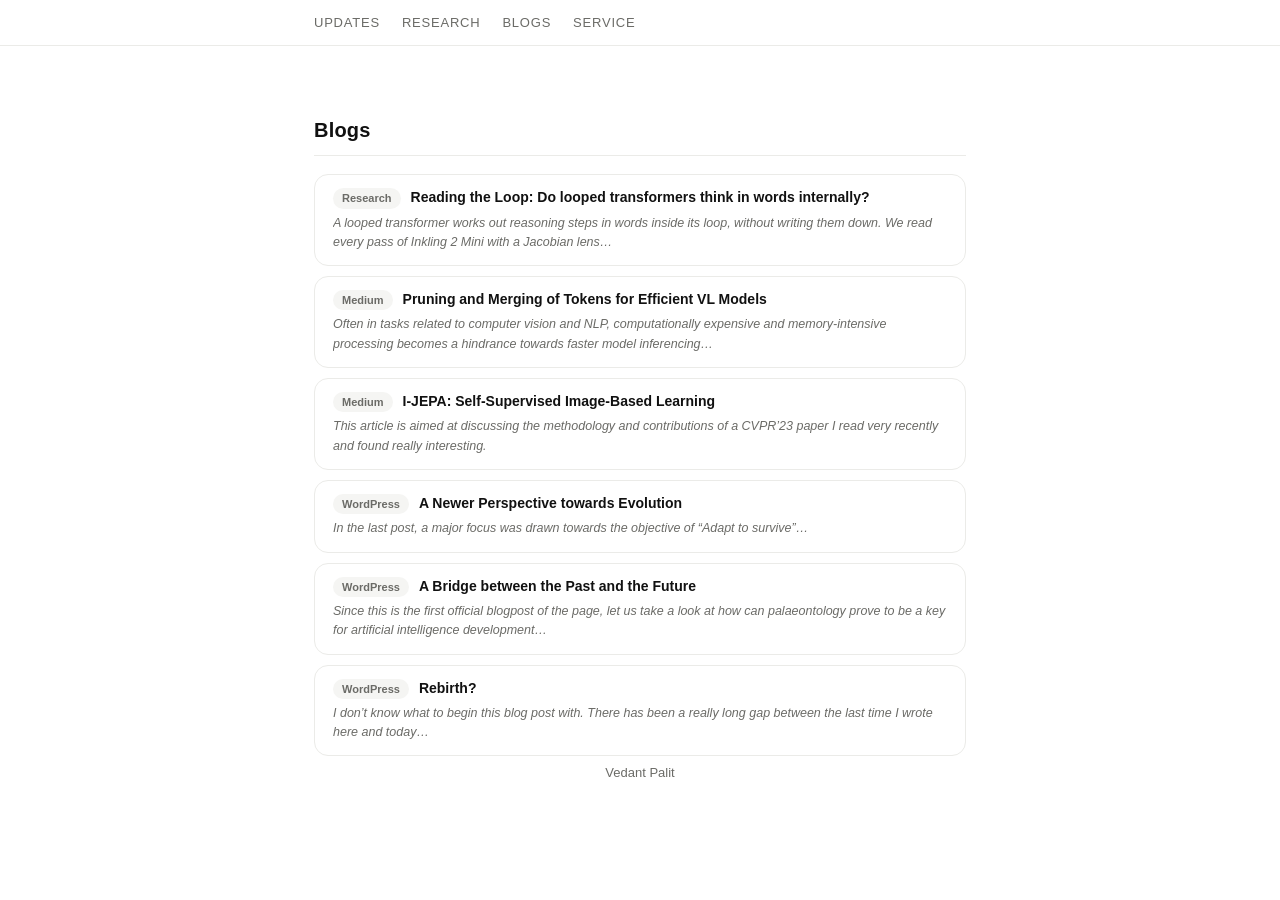
==== blogs.html @ a6c8cdc3 "Add Reading the Loop post, blogs page, and Blogs above Service New post at blogs/reading-the-loop.ht" ====
<!DOCTYPE html>
<html lang="en">
  <head>
    <meta charset="UTF-8">
    <title>Blogs · Vedant Palit</title>
    <meta name="author" content="Vedant Palit">
    <meta name="description" content="Blog posts by Vedant Palit.">
    <meta name="viewport" content="width=device-width, initial-scale=1">
    <link rel="icon" href="images/favicon.ico" sizes="48x48">
    <link rel="icon" href="images/favicon.png" type="image/png" sizes="192x192">
    <script>
      /* Set theme before first paint to avoid a flash of the wrong mode */
      (function () {
        var stored = localStorage.getItem("theme");
        var theme = stored || (window.matchMedia("(prefers-color-scheme: dark)").matches ? "dark" : "light");
        document.documentElement.setAttribute("data-theme", theme);
      })();
    </script>
    <link rel="stylesheet" href="css/style.css">
  </head>

  <body data-page="blogs">
    <nav>
      <div class="container">
        <a href="index.html#updates">Updates</a>
        <a href="index.html#research">Research</a>
        <a href="index.html#blogs">Blogs</a>
        <a href="index.html#service">Service</a>
      </div>
    </nav>

    <main class="container pubs-page">
      <section id="blogs-page">
        <h2>Blogs</h2>
        <div id="blogs-all"></div>
      </section>
    </main>

    <footer class="container">
      Vedant Palit
    </footer>

    <script src="js/data.js"></script>
    <script src="js/main.js"></script>
  </body>
</html>
---- css/style.css ----
/* Two themes: light (white, teal links with red details), and a matching dark mode on a cool near-black
   (light teal links, coral details).
   The active theme is set as data-theme on <html> (see inline script in index.html). */

:root {
  --bg: #ffffff;
  --bg-soft: #f5f5f3;
  --nav-bg: rgba(255, 255, 255, 0.85);
  --text: #3a3a37;
  --text-strong: #111111;
  --muted: #6b6b67;
  --accent: #0f6e6e;
  --accent-hover: #0a5555;
  --highlight: #c8372d;     /* red details: nav underline, dates, widget bar */
  --rule: #ebebe8;
  --max-width: 700px;

  /* Luma, awake (warm daytime palette) */
  --cr-o: #39404a;
  --cr-b: #f2d7a5;
  --cr-l: #f9e9c8;
  --cr-a: #e89b3c;
  --cr-e: #2c313a;
  --cr-w: #ffffff;
  --cr-k: #eba7a0;
}

:root[data-theme="dark"] {
  --bg: #121517;
  --bg-soft: #1b1f22;
  --nav-bg: rgba(18, 21, 23, 0.85);
  --text: #c9ced2;
  --text-strong: #eceff1;
  --muted: #8a9399;
  --accent: #5fc2b8;
  --accent-hover: #8fd8cf;
  --highlight: #f07c6f;
  --rule: #272c30;

  /* Luma, asleep (moonlit plum) */
  --cr-o: #121110;
  --cr-b: #524a5e;
  --cr-l: #645b72;
  --cr-a: #e8dfc9;
  --cr-e: #0f0d0c;
  --cr-w: #e8e2d4;
  --cr-k: #6e5a5e;
}

* { box-sizing: border-box; }

html { scroll-behavior: smooth; }

body {
  margin: 0;
  background-color: var(--bg);
  color: var(--text);
  font-family: -apple-system, BlinkMacSystemFont, "Segoe UI", Roboto, Helvetica, Arial, sans-serif;
  font-size: 15px;
  line-height: 1.65;
  -webkit-font-smoothing: antialiased;
  transition: background-color 0.3s ease, color 0.3s ease;
}

/* Links: color swap + an underline that slides in from the left */
a {
  color: var(--accent);
  text-decoration: none;
  background-image: linear-gradient(currentColor, currentColor);
  background-size: 0% 1px;
  background-position: 0 100%;
  background-repeat: no-repeat;
  transition: color 0.2s ease, background-size 0.25s ease, transform 0.1s ease;
}

a:hover,
a:focus {
  color: var(--accent-hover);
  background-size: 100% 1px;
}

/* No sliding underline where it doesn't belong */
nav a,
.dropdown-menu a {
  background-image: none;
}

/* Press feedback on discrete, non-flowing links and buttons */
nav a,
.profile-links a,
.entry .links a,
.project-row .title a {
  display: inline-block;
}

nav a:active,
.profile-links a:active,
.entry .links a:active,
.project-row .title a:active {
  transform: scale(0.95);
}

button {
  transition: transform 0.1s ease;
}

button:active:not(:disabled) {
  transform: scale(0.92);
}

strong { color: var(--text-strong); }

.container {
  max-width: var(--max-width);
  margin: 0 auto;
  padding: 0 24px;
}

/* ---- Nav ---- */

nav {
  position: sticky;
  top: 0;
  z-index: 10;
  background-color: var(--nav-bg);
  backdrop-filter: blur(8px);
  -webkit-backdrop-filter: blur(8px);
  border-bottom: 1px solid var(--rule);
  transition: background-color 0.3s ease;
}

nav .container {
  position: relative;
  display: flex;
  align-items: center;
  gap: 22px;
  padding-top: 12px;
  padding-bottom: 12px;
  overflow-x: auto;
}

/* Sliding ink bar under the active nav item */
.nav-ink {
  position: absolute;
  bottom: 0;
  left: 0;
  height: 2px;
  width: 0;
  border-radius: 2px;
  background-color: var(--highlight);
  opacity: 0;
  transition: transform 0.3s ease, width 0.3s ease, opacity 0.2s ease;
}

nav a {
  color: var(--muted);
  font-size: 13px;
  letter-spacing: 0.06em;
  text-transform: uppercase;
  white-space: nowrap;
}

nav a:hover,
nav a.active { color: var(--text-strong); }

/* Luma, the day/night pixel familiar on the nav */

#critter {
  display: flex;
  align-items: flex-end;
  margin-left: -8px;
  cursor: pointer;
}

#critter svg {
  width: 32px;
  height: 26px;
  animation: cr-bob 2.2s steps(2) infinite;
}

:root[data-theme="dark"] #critter svg { animation-duration: 3.6s; }

.cr-o { fill: var(--cr-o); }
.cr-b { fill: var(--cr-b); }
.cr-l { fill: var(--cr-l); }
.cr-a { fill: var(--cr-a); }
.cr-e { fill: var(--cr-e); }
.cr-w { fill: var(--cr-w); }
.cr-k { fill: var(--cr-k); }

.cr-eyes-open { animation: cr-blink 4.5s step-end infinite; }

:root[data-theme="dark"] .cr-eyes-open {
  display: none;
  animation: none;
}

.cr-z {
  font-size: 3.4px;
  font-style: italic;
  fill: var(--muted);
  opacity: 0;
}

:root[data-theme="dark"] .cr-z  { animation: cr-zzz 2.7s linear infinite; }
:root[data-theme="dark"] .cr-z1 { animation-delay: 0.9s; }
:root[data-theme="dark"] .cr-z2 { animation-delay: 1.8s; }

#critter.hop svg { animation: cr-hop 0.45s ease; }

@keyframes cr-bob {
  0%, 100% { transform: translateY(0); }
  50%      { transform: translateY(1px); }
}

@keyframes cr-blink {
  0%, 90%, 96%, 100% { opacity: 1; }
  92%, 94%           { opacity: 0; }
}

@keyframes cr-zzz {
  0%   { opacity: 0; transform: translate(0, 0); }
  25%  { opacity: 0.9; }
  100% { opacity: 0; transform: translate(1.8px, -3.4px); }
}

@keyframes cr-hop {
  30% { transform: translateY(-7px); }
  60% { transform: translateY(2px); }
}

/* ---- Header / bio ---- */

header { padding: 64px 0 16px; }

.intro {
  display: flex;
  gap: 36px;
  align-items: flex-start;
}

.intro-text { flex: 1; }

.intro h1 {
  margin: 0 0 10px;
  font-size: 34px;
  font-weight: 700;
  color: var(--text-strong);
  letter-spacing: -0.02em;
}

.intro p { margin: 0 0 14px; }

.portrait {
  flex-shrink: 0;
  width: 220px;
  margin-top: 42px;
}

/* "Currently" block: borderless row-wise table under the portrait */

.current {
  margin: 16px 0 0;
  font-size: 12.5px;
  line-height: 1.45;
  color: var(--muted);
}

.current-label {
  font-size: 11px;
  font-weight: 600;
  text-transform: uppercase;
  letter-spacing: 0.08em;
  color: var(--muted);
  padding-bottom: 4px;
  border-bottom: 1px solid var(--rule);
}

.current-row {
  padding: 6px 0;
  border-bottom: 1px solid var(--rule);
}

.current-row:last-child { border-bottom: none; }

.current-row .role {
  display: block;
  font-weight: 600;
  color: var(--text);
}

.portrait img {
  width: 100%;
  border-radius: 22%;
  display: block;
}

/* Profile links: a two-column list under the pixel world, labelled like "Currently" */
.links-label {
  margin-top: 18px;
  font-size: 11px;
  font-weight: 600;
  text-transform: uppercase;
  letter-spacing: 0.08em;
  color: var(--muted);
  padding-bottom: 4px;
  border-bottom: 1px solid var(--rule);
}

.profile-links {
  margin-top: 8px;
  display: grid;
  grid-template-columns: 1fr 1fr;
  gap: 6px 12px;
  font-size: 13.5px;
}

.profile-links a {
  display: inline-flex;
  align-items: center;
  gap: 6px;
  background-image: none;
}

.profile-links a:hover { color: var(--accent-hover); }

.link-icon {
  width: 14px;
  height: 14px;
  flex-shrink: 0;
  color: var(--muted);
  transition: color 0.2s ease;
}

.profile-links a:hover .link-icon { color: inherit; }

/* Multi-option profile link (e.g. Email → MPI / UofT) */

.dropdown { position: relative; }

.dropdown .caret {
  font-size: 10px;
  color: var(--muted);
}

.dropdown-menu {
  position: absolute;
  top: calc(100% + 6px);
  left: 0;
  z-index: 20;
  min-width: 130px;
  padding: 6px 0;
  background-color: var(--bg-soft);
  border: 1px solid var(--rule);
  border-radius: 8px;
  box-shadow: 0 6px 18px rgba(0, 0, 0, 0.25);
  opacity: 0;
  visibility: hidden;
  transform: translateY(-4px) scale(0.98);
  transition: opacity 0.15s ease, transform 0.15s ease, visibility 0.15s;
}

.dropdown.open .dropdown-menu {
  opacity: 1;
  visibility: visible;
  transform: none;
}

.dropdown-menu a {
  display: block;
  padding: 5px 14px;
  white-space: nowrap;
}

.dropdown-menu a:hover { background-color: var(--rule); }

/* Collaborator-graph toy under the portrait */

.collab-widget { margin-top: 18px; }

.collab-widget svg {
  width: 100%;
  height: auto;
  display: block;
}

.collab-widget .e {
  stroke: var(--muted);
  stroke-opacity: 0.25;
  stroke-width: 1;
  transition: stroke-opacity 0.2s ease, stroke 0.2s ease;
}

.collab-widget .e.thick { stroke-width: 1.8; }

.collab-widget .e.lit {
  stroke: var(--accent);
  stroke-opacity: 0.9;
}

.collab-widget .n {
  fill: var(--muted);
  fill-opacity: 0.8;
  transition: fill-opacity 0.2s ease, fill 0.2s ease;
}

.collab-widget .n.linked { cursor: pointer; }

.collab-widget .n.me { fill: var(--accent); fill-opacity: 0.95; }

.collab-widget .n.lit { fill: var(--accent); fill-opacity: 1; }

.collab-widget .lbl {
  fill: var(--muted);
  font-size: 7.5px;
  text-anchor: middle;
  letter-spacing: 0.03em;
  pointer-events: none;
  transition: fill 0.2s ease;
}

.collab-widget .lbl.lit { fill: var(--text-strong); }

.collab-widget .hint {
  margin-top: 8px;
  font-size: 11px;
  color: var(--muted);
  text-align: center;
  font-style: italic;
  min-height: 16px;
}

/* Attention-arcs toy under the portrait */

.attn-widget { margin-top: 18px; }

.attn-widget svg {
  width: 100%;
  height: auto;
  display: block;
}

.attn-heads {
  display: flex;
  justify-content: center;
  gap: 6px;
  margin-bottom: 4px;
}

.attn-chip {
  background: none;
  border: 1px solid var(--rule);
  border-radius: 999px;
  padding: 2px 9px;
  font-size: 10.5px;
  color: var(--muted);
  cursor: pointer;
  transition: color 0.2s ease, border-color 0.2s ease, transform 0.1s ease;
}

.attn-chip:hover { color: var(--text-strong); }

.attn-chip.on {
  color: var(--accent);
  border-color: var(--accent);
}

.attn-widget .tok {
  fill: var(--bg-soft);
  stroke: var(--rule);
  stroke-width: 1;
  cursor: pointer;
  transition: stroke 0.2s ease;
}

.attn-widget .tok.active { stroke: var(--accent); }

.attn-widget .tok-word {
  fill: var(--text);
  font-size: 9px;
  text-anchor: middle;
  cursor: pointer;
  transition: fill 0.2s ease;
}

.attn-widget .tok-word.active { fill: var(--accent); font-weight: 700; }

.attn-widget .arc {
  fill: none;
  stroke: var(--accent);
  stroke-linecap: round;
}

.attn-widget .hint {
  margin-top: 6px;
  font-size: 11px;
  color: var(--muted);
  text-align: center;
  font-style: italic;
  min-height: 16px;
}

.attn-input {
  display: block;
  width: 100%;
  margin-top: 6px;
  padding: 4px 2px;
  background: none;
  border: none;
  border-bottom: 1px solid var(--rule);
  color: var(--text);
  font-size: 11.5px;
  text-align: center;
  outline: none;
  transition: border-color 0.2s ease;
}

.attn-input:focus { border-bottom-color: var(--accent); }

.attn-input::placeholder {
  color: var(--muted);
  font-style: italic;
  opacity: 0.7;
}

/* IOI path-patching toy under the portrait */

/* Pixel world under the portrait (see buildWorldWidget) */
.world-widget { margin-top: 20px; }

.world-widget canvas {
  display: block;
  max-width: 100%;
  margin: 0 auto;
  image-rendering: pixelated;
  image-rendering: crisp-edges;
}

.world-cap {
  margin-top: 6px;
  font-size: 12.5px;
  font-style: italic;
  line-height: 1.45;
  text-align: center;
  color: var(--muted);
}

.world-toggle {
  border: none;
  padding: 0;
  background: none;
  font: inherit;
  color: var(--accent);
  cursor: pointer;
}

.world-toggle:hover { color: var(--accent-hover); text-decoration: underline; }

.ioi-widget { margin-top: 18px; }

.ioi-widget svg {
  width: 100%;
  height: auto;
  display: block;
  margin: 6px 0 2px;
}

.ioi-sent {
  font-size: 11px;
  line-height: 1.5;
  color: var(--muted);
}

.ioi-sent .io { color: var(--accent); font-weight: 700; }
.ioi-sent .s { color: #5b6e85; font-weight: 700; }
.ioi-sent .blank { color: var(--text-strong); letter-spacing: 1px; }

:root[data-theme="dark"] .ioi-sent .s { color: #90a2b5; }

.ioi-e {
  stroke: var(--muted);
  opacity: 0.35;
  stroke-width: 0.8;
  transition: opacity 0.2s ease;
}

.ioi-e.dead { opacity: 0.07; }

#ioi-arr path { fill: var(--muted); }

.ioi-out {
  font-size: 8.5px;
  font-weight: 700;
  text-anchor: middle;
  transition: fill 0.3s ease;
}

.ioi-out.om { fill: var(--accent); }
.ioi-out.oj { fill: #5b6e85; }
.ioi-out.ou { fill: var(--muted); }

:root[data-theme="dark"] .ioi-out.oj { fill: #90a2b5; }

.ioi-lbl {
  fill: var(--muted);
  font-size: 6.5px;
  letter-spacing: 0.04em;
}

.ioi-head { cursor: pointer; }

.ioi-head rect {
  fill: var(--bg-soft);
  stroke: var(--rule);
  stroke-width: 1;
  transition: stroke 0.2s ease, fill-opacity 0.2s ease;
}

.ioi-head.backup rect { stroke-dasharray: 3 2; }

.ioi-head text {
  fill: var(--text);
  font-size: 7.5px;
  text-anchor: middle;
  pointer-events: none;
}

.ioi-head:hover rect { stroke: var(--accent); }

.ioi-head.dead rect {
  fill: none;
  stroke-dasharray: 2 2;
  stroke: var(--muted);
}

.ioi-head.dead text { fill: var(--muted); opacity: 0.55; }

.ioi-bars { margin-top: 4px; }

.ioi-bar-row {
  display: flex;
  align-items: center;
  gap: 8px;
  padding: 2px 0;
}

.ioi-name {
  width: 46px;
  font-size: 11px;
  font-weight: 600;
  color: var(--muted);
}

.ioi-track {
  flex: 1;
  height: 9px;
  border-radius: 999px;
  background-color: var(--bg-soft);
  overflow: hidden;
}

.ioi-fill {
  height: 100%;
  border-radius: 999px;
  transition: width 0.45s ease;
}

.ioi-fill.mary { background-color: var(--highlight); }
.ioi-fill.john { background-color: #5b6e85; }

:root[data-theme="dark"] .ioi-fill.john { background-color: #90a2b5; }

.ioi-pct {
  width: 32px;
  text-align: right;
  font-size: 11px;
  color: var(--muted);
  font-variant-numeric: tabular-nums;
}

.ioi-widget .hint {
  margin-top: 7px;
  font-size: 11px;
  color: var(--muted);
  text-align: center;
  font-style: italic;
  min-height: 16px;
}

.ioi-reset {
  display: block;
  margin: 4px auto 0;
  background: none;
  border: none;
  padding: 2px 6px;
  font-size: 11px;
  color: var(--accent);
  cursor: pointer;
}

.ioi-reset:hover { color: var(--accent-hover); }

/* ---- Sections ---- */

section {
  padding: 34px 0 6px;
  scroll-margin-top: 54px;   /* nav jumps land below the sticky bar */
}

section h2 {
  margin: 0 0 18px;
  font-size: 20px;
  font-weight: 700;
  color: var(--text-strong);
  letter-spacing: 0.01em;
  border-bottom: 1px solid var(--rule);
  padding-bottom: 8px;
}

/* Section heading with a link on the right (Selected Papers → All papers) */
section h2.section-head {
  display: flex;
  justify-content: space-between;
  align-items: baseline;
  gap: 12px;
}

.head-link {
  font-size: 14px;
  font-weight: 500;
  letter-spacing: 0;
  white-space: nowrap;
}

/* Updates axis: horizontal line, dots by date, hover detail below */

.ax-track {
  position: relative;
  height: 46px;
  margin-top: 6px;
}

/* Pixel-dashed rail, like the dithered edges of the pixel world */
.ax-track::before {
  content: "";
  position: absolute;
  left: 0;
  right: 0;
  top: 14px;
  height: 2px;
  background-image: repeating-linear-gradient(90deg, var(--rule) 0 4px, transparent 4px 6px);
}

.ax-track.has-earlier::before {
  -webkit-mask-image: linear-gradient(90deg, transparent, #000 8%);
  mask-image: linear-gradient(90deg, transparent, #000 8%);
}
.ax-track.has-later::before {
  -webkit-mask-image: linear-gradient(90deg, #000 92%, transparent);
  mask-image: linear-gradient(90deg, #000 92%, transparent);
}
.ax-track.has-earlier.has-later::before {
  -webkit-mask-image: linear-gradient(90deg, transparent, #000 8%, #000 92%, transparent);
  mask-image: linear-gradient(90deg, transparent, #000 8%, #000 92%, transparent);
}

/* Paging the window slides the markers in from the direction of travel */
.ax-track.slide-back .ax-dot,
.ax-track.slide-back .ax-tick { animation: ax-in-left 0.35s ease; }
.ax-track.slide-fwd .ax-dot,
.ax-track.slide-fwd .ax-tick { animation: ax-in-right 0.35s ease; }

@keyframes ax-in-left  { from { opacity: 0; margin-left: -24px; } to { opacity: 1; margin-left: 0; } }
@keyframes ax-in-right { from { opacity: 0; margin-left: 24px; }  to { opacity: 1; margin-left: 0; } }

/* Each update is a tiny 8-bit glyph (page, flag, star, diamond) in its type colour */
.ax-dot {
  position: absolute;
  top: 15px;
  transform: translate(-50%, -50%);
  border: none;
  padding: 2px 3px;
  background-color: var(--bg);
  color: var(--dot, var(--muted));
  line-height: 0;
  cursor: pointer;
  opacity: 0.55;
  transition: opacity 0.15s ease, transform 0.15s ease;
}

.ax-dot svg { display: block; fill: currentColor; }
.ax-dot .cut { fill: var(--bg); }

.ax-dot:hover { opacity: 1; transform: translate(-50%, calc(-50% - 2px)); }

/* The update being read bobs like an idle sprite, in two pixel steps */
.ax-dot.active {
  opacity: 1;
  animation: ax-bob 1.1s steps(1) infinite;
}

@keyframes ax-bob {
  0%   { transform: translate(-50%, -50%); }
  50%  { transform: translate(-50%, calc(-50% - 2px)); }
}

.ax-tick {
  position: absolute;
  top: 26px;
  transform: translateX(-50%);
  font-size: 11px;
  color: var(--muted);
}

.ax-tick::before {
  content: "";
  position: absolute;
  left: 50%;
  top: -9px;
  width: 1px;
  height: 6px;
  background-color: var(--rule);
}

.ax-detail-row {
  display: flex;
  gap: 12px;
  align-items: flex-start;
}

.ax-detail {
  flex: 1;
  min-height: 70px;
  font-size: 14px;
}

.ax-detail.swap { animation: ax-swap 0.25s ease; }

@keyframes ax-swap {
  from { opacity: 0; transform: translateY(3px); }
  to   { opacity: 1; transform: none; }
}

.ax-nav {
  display: flex;
  gap: 6px;
  flex-shrink: 0;
  padding-top: 2px;
}

.ax-arrow {
  width: 22px;
  height: 22px;
  display: flex;
  align-items: center;
  justify-content: center;
  border: 1px solid var(--rule);
  border-radius: 50%;
  background: none;
  padding: 0;
  color: var(--muted);
  font-size: 14px;
  line-height: 1;
  cursor: pointer;
  transition: color 0.2s ease, border-color 0.2s ease, transform 0.1s ease;
}

.ax-arrow:hover:not(:disabled) {
  color: var(--accent);
  border-color: var(--accent);
}

.ax-arrow:disabled {
  opacity: 0.35;
  cursor: default;
}

.ax-detail .ax-date {
  color: var(--dot, var(--highlight));
  font-weight: 600;
  font-size: 13px;
}

/* Updates timeline: vertical rail, type-colored dots, year markers */

.timeline { position: relative; }

.timeline::before {
  content: "";
  position: absolute;
  left: 4px;
  top: 8px;
  bottom: 8px;
  width: 2px;
  background-color: var(--rule);
}

.tl-item {
  position: relative;
  display: flex;
  gap: 12px;
  padding: 8px 0 8px 26px;
}

.tl-item::before {
  content: "";
  position: absolute;
  left: 0;
  top: 14px;
  width: 10px;
  height: 10px;
  border-radius: 50%;
  background-color: var(--dot, var(--muted));
  box-shadow: 0 0 0 3px var(--bg);
}

/* Update types: papers in the link teal, positions in ink slate,
   awards in the red detail colour, milestones in grey */
.t-paper     { --dot: #0f6e6e; }
.t-position  { --dot: #475467; }
.t-award     { --dot: #c8372d; }
.t-milestone { --dot: #98a2b3; }

:root[data-theme="dark"] .t-paper     { --dot: #5fc2b8; }
:root[data-theme="dark"] .t-position  { --dot: #90a2b5; }
:root[data-theme="dark"] .t-award     { --dot: #f07c6f; }
:root[data-theme="dark"] .t-milestone { --dot: #6b7480; }

.tl-item .date {
  flex-shrink: 0;
  width: 30px;
  color: var(--muted);
  font-weight: 600;
  font-size: 12.5px;
  padding-top: 2px;
}

.tl-year {
  position: relative;
  padding: 14px 0 2px 26px;
  font-size: 15px;
  font-weight: 700;
  color: var(--text-strong);
  cursor: pointer;
  user-select: none;
}

.tl-year:hover { color: var(--accent); }

.tl-year::before {
  content: "";
  position: absolute;
  left: 1px;
  top: 22px;
  width: 6px;
  height: 6px;
  background-color: var(--bg);
  border: 2px solid var(--muted);
  transform: rotate(45deg);
}

/* Mini type-dots shown on collapsed year headers */

.tl-preview {
  display: inline-flex;
  gap: 4px;
  margin: 0 5px;
  vertical-align: 1.5px;
}

.tl-year:not(.closed) .tl-preview { display: none; }

.tl-mini {
  width: 7px;
  height: 7px;
  border-radius: 50%;
  background-color: var(--dot, var(--muted));
}

.tl-caret {
  display: inline-block;
  font-size: 11px;
  color: var(--muted);
  transition: transform 0.2s ease;
}

.tl-year.closed .tl-caret { transform: rotate(-90deg); }

.tl-group.closed { display: none; }

/* Service and blog rows (shared row style) */

.update {
  display: flex;
  gap: 14px;
  padding: 9px 0;
  border-bottom: 1px solid var(--rule);
}

.update:last-child { border-bottom: none; }

.update .date {
  flex-shrink: 0;
  width: 62px;
  color: var(--highlight);
  font-weight: 600;
  font-size: 13px;
  padding-top: 2px;
}

/* Academic service reuses the update-row look with a wider label;
   venues flow inline separated by middots */

.service-row .date { width: 90px; }

.service-row .sep { color: var(--muted); }

/* Papers & projects */

.entry {
  display: flex;
  gap: 24px;
  padding: 22px 0;
  border-bottom: 1px solid var(--rule);
}

.entry:last-child { border-bottom: none; }

/* Every thumbnail takes the same invisible slot, so titles share one left
   edge whatever the figure's shape; figures sit on the page background,
   top-aligned with the title. Clicking opens the full figure. */
.entry .thumb {
  flex-shrink: 0;
  width: 220px;
  height: 150px;
  padding: 0;
  border: none;
  background: none;
  display: flex;
  align-items: flex-start;
  justify-content: center;
  cursor: zoom-in;
  transition: transform 0.15s ease;
}

.entry .thumb:hover { transform: translateY(-2px); }

.entry .thumb img {
  max-width: 100%;
  max-height: 100%;
  border-radius: 4px;
  display: block;
}

.lightbox {
  width: min(960px, 92vw);
  max-height: 92vh;
  padding: 18px 18px 14px;
  border: none;
  border-radius: 12px;
  background-color: var(--bg);
  color: var(--text);
  box-shadow: 0 12px 40px rgba(0, 0, 0, 0.25);
}

.lightbox::backdrop { background-color: rgba(0, 0, 0, 0.6); }

.lightbox img {
  display: block;
  width: 100%;
  max-height: 76vh;
  object-fit: contain;
  border-radius: 6px;
  background-color: #fff;
}

.lightbox-caption {
  margin-top: 10px;
  font-size: 14px;
  color: var(--muted);
}

.lightbox-close:focus:not(:focus-visible) { outline: none; }

.lightbox-close {
  position: absolute;
  top: 2px;
  right: 8px;
  border: none;
  background: none;
  font-size: 22px;
  line-height: 1;
  color: var(--muted);
  cursor: pointer;
}

.entry .meta { flex: 1; min-width: 0; }

.entry .title {
  font-weight: 700;
  color: var(--text-strong);
  margin-bottom: 4px;
}

.entry .authors,
.entry .context {
  font-size: 14px;
  color: var(--muted);
  margin-bottom: 4px;
}

.entry .venue {
  font-size: 14px;
  font-style: italic;
  margin-bottom: 6px;
}

/* Venue pills, colored by venue family */

.badges {
  margin: 2px 0 7px;
  display: flex;
  flex-wrap: wrap;
  gap: 5px;
}

.pill {
  display: inline-block;
  padding: 1.5px 10px;
  border-radius: 999px;
  font-size: 12px;
  font-weight: 600;
  letter-spacing: 0.01em;
  white-space: nowrap;
}

.pill-acl     { color: #8a4f5e; background-color: #f8eff2; }
.pill-neurips { color: #6941c6; background-color: #f4f3ff; }
.pill-ieee    { color: #175cd3; background-color: #eff8ff; }
.pill-acm     { color: #7a5c2e; background-color: #f7f1e7; }
.pill-cvf     { color: #4f7a28; background-color: #f3f8ec; }
.pill-review  { color: #475467; background-color: #f2f4f7; }
.pill-ewaf    { color: #1d6fa5; background-color: #ebf4fa; }

:root[data-theme="dark"] .pill-acl     { color: #e3a5b4; background-color: rgba(227, 165, 180, 0.12); }
:root[data-theme="dark"] .pill-neurips { color: #c5a3ff; background-color: rgba(197, 163, 255, 0.12); }
:root[data-theme="dark"] .pill-ieee    { color: #8ab4f8; background-color: rgba(138, 180, 248, 0.12); }
:root[data-theme="dark"] .pill-acm     { color: #d9b98a; background-color: rgba(217, 185, 138, 0.12); }
:root[data-theme="dark"] .pill-cvf     { color: #a5d6a7; background-color: rgba(165, 214, 167, 0.12); }
:root[data-theme="dark"] .pill-review  { color: #8a95a3; background-color: rgba(138, 149, 163, 0.13); }
:root[data-theme="dark"] .pill-ewaf    { color: #7cc0eb; background-color: rgba(124, 192, 235, 0.12); }

.entry .description {
  font-size: 14px;
  margin-top: 6px;
}

.entry .links { font-size: 14px; }

.entry .links a + a::before {
  content: "/";
  color: var(--muted);
  margin: 0 8px 0 0;
  padding-left: 8px;
}

/* Full publication list (publications.html) */

.pubs-page { padding-top: 34px; }

.pub-note {
  margin: -8px 0 4px;
  font-size: 13px;
  color: var(--muted);
}

.pub-year {
  margin: 26px 0 2px;
  font-size: 15px;
  font-weight: 700;
  color: var(--muted);
  letter-spacing: 0.02em;
}

.pub {
  padding: 10px 0 12px;
  border-bottom: 1px solid var(--rule);
}

.pub:last-child { border-bottom: none; }

.pub .title {
  font-weight: 700;
  color: var(--text-strong);
}

.pub .title:hover { color: var(--accent); }

.pub .authors {
  font-size: 14px;
  color: var(--muted);
  margin-top: 2px;
}

.pub-line {
  display: flex;
  flex-wrap: wrap;
  align-items: center;
  gap: 6px 10px;
  margin-top: 5px;
  font-size: 14px;
}

.pub .links a + a::before {
  content: "/";
  color: var(--muted);
  margin: 0 8px 0 0;
  padding-left: 8px;
}

/* Compact project rows */

.project-row {
  padding: 10px 0;
  border-bottom: 1px solid var(--rule);
}

.project-row:last-child { border-bottom: none; }

.project-row .title { font-weight: 700; }

.project-row .context {
  font-weight: 400;
  font-size: 13px;
  color: var(--muted);
}

.project-row .description {
  font-size: 13.5px;
  color: var(--muted);
  margin-top: 2px;
}

/* Blog cards */

#blogs-list, #blogs-all {
  display: flex;
  flex-direction: column;
  gap: 10px;
}

.blog-card {
  display: flex;
  flex-direction: column;
  gap: 5px;
  padding: 13px 18px;
  border: 1px solid var(--rule);
  border-radius: 14px;
  background-image: none;              /* no sliding underline inside cards */
  transition: border-color 0.2s ease, transform 0.15s ease, color 0.2s ease;
}

.blog-card:hover {
  border-color: var(--accent);
  transform: translateY(-2px);
  background-size: 0;
}

.blog-head {
  display: flex;
  align-items: baseline;
  gap: 10px;
  flex-wrap: wrap;
}

.blog-src {
  flex-shrink: 0;
  padding: 1px 9px;
  border-radius: 999px;
  font-size: 11px;
  font-weight: 600;
  color: var(--muted);
  background-color: var(--bg-soft);
}

.blog-title {
  font-weight: 700;
  font-size: 14px;
  color: var(--text-strong);
  line-height: 1.4;
}

.blog-card:hover .blog-title { color: var(--accent); }

.blog-blurb {
  font-size: 12.5px;
  font-style: italic;
  color: var(--muted);
  line-height: 1.55;
  display: -webkit-box;
  -webkit-line-clamp: 2;
  -webkit-box-orient: vertical;
  overflow: hidden;
}

/* Brief page-wide crossfade while the theme flips */
:root.theme-fade,
:root.theme-fade * {
  transition: background-color 0.35s ease, color 0.35s ease,
              border-color 0.35s ease, fill 0.35s ease, stroke 0.35s ease !important;
}

/* ---- Batched reveal ---- */

.reveal {
  opacity: 0;
  transform: translateY(14px);
  transition: opacity 0.45s ease, transform 0.45s ease;
}

.reveal.visible {
  opacity: 1;
  transform: none;
}

#sentinel { height: 1px; }

footer {
  padding: 48px 0 40px;
  color: var(--muted);
  font-size: 13px;
  text-align: center;
}

/* ---- Responsive ---- */

@media (max-width: 640px) {
  header { padding-top: 40px; }

  .intro { flex-direction: column; align-items: center; }   /* name and bio first */

  .portrait { width: 220px; max-width: 100%; margin-top: 8px; }

  .intro h1 { text-align: center; }

  .entry { flex-direction: column; gap: 12px; }

  .entry .thumb { width: 100%; height: auto; }

  .entry .thumb img { max-height: 200px; }

  .update { flex-direction: column; gap: 2px; }

  .update .date { width: auto; }
}

@media (prefers-reduced-motion: reduce) {
  html { scroll-behavior: auto; }
  .reveal { transition: none; transform: none; }
  #critter svg, .cr-eyes-open, .cr-z, .ax-dot.active { animation: none; }
  .nav-ink { transition: opacity 0.2s ease; }
}
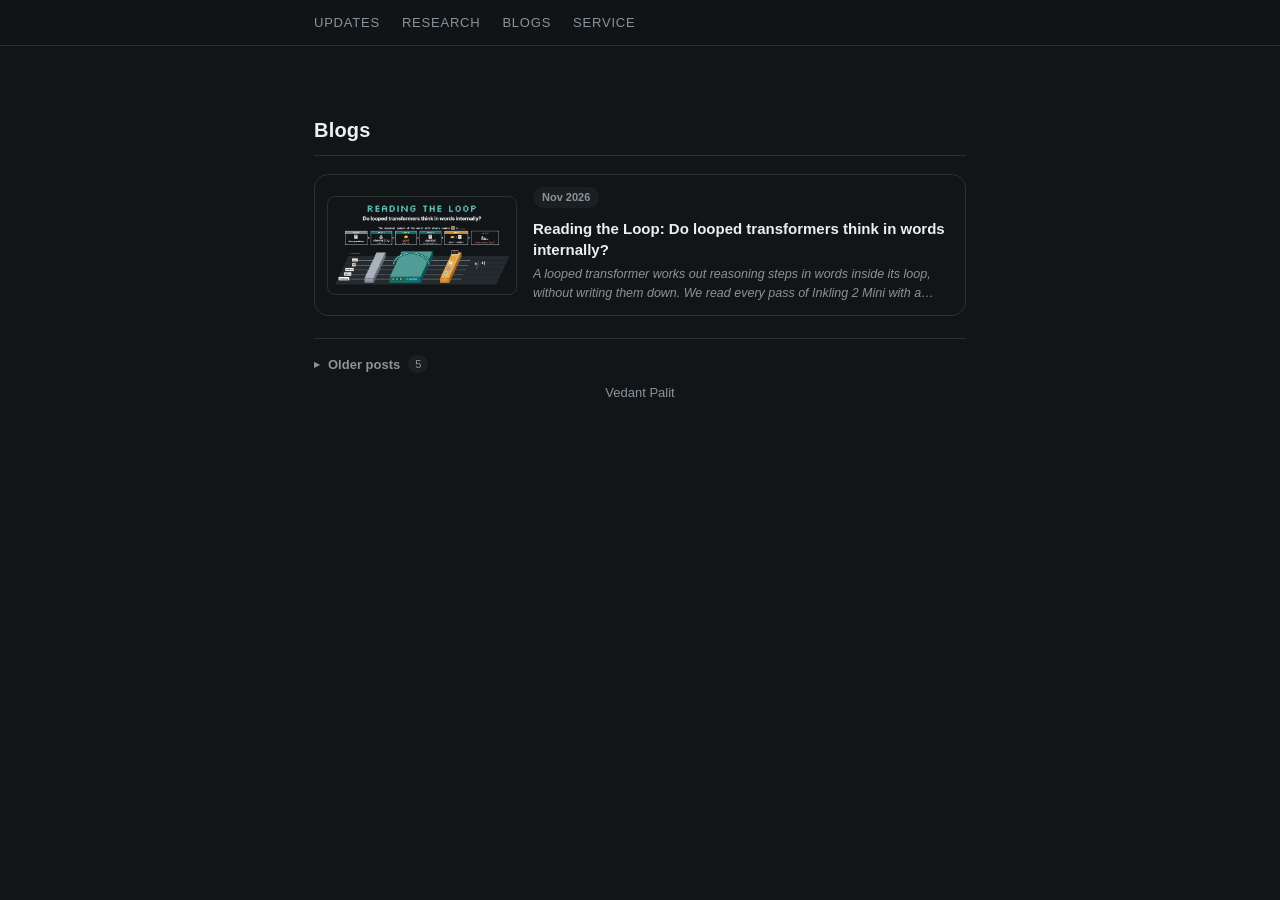
==== commit fa5b3864: "Time-of-day sky: theme follows sunrise/sunset, background tints for dawn and golden hour, pixel scen" ====
--- a/blogs.html
+++ b/blogs.html
@@ -8,14 +8,8 @@
     <meta name="viewport" content="width=device-width, initial-scale=1">
     <link rel="icon" href="images/favicon.ico" sizes="48x48">
     <link rel="icon" href="images/favicon.png" type="image/png" sizes="192x192">
-    <script>
-      /* Set theme before first paint to avoid a flash of the wrong mode */
-      (function () {
-        var stored = localStorage.getItem("theme");
-        var theme = stored || (window.matchMedia("(prefers-color-scheme: dark)").matches ? "dark" : "light");
-        document.documentElement.setAttribute("data-theme", theme);
-      })();
-    </script>
+    <!-- Theme and background from the time of day, before first paint -->
+    <script src="js/sky.js"></script>
     <link rel="stylesheet" href="css/style.css">
   </head>
 
--- a/css/style.css
+++ b/css/style.css
@@ -12,7 +12,7 @@
   --accent: #0f6e6e;
   --accent-hover: #0a5555;
   --highlight: #c8372d;     /* red details: nav underline, dates, widget bar */
-  --rule: #ebebe8;
+  --rule: rgba(0, 0, 0, 0.11);          /* translucent, so lines stay visible on the sky tint */
   --max-width: 700px;
 
   /* Luma, awake (warm daytime palette) */
@@ -35,7 +35,7 @@
   --accent: #5fc2b8;
   --accent-hover: #8fd8cf;
   --highlight: #f07c6f;
-  --rule: #272c30;
+  --rule: rgba(255, 255, 255, 0.11);
 
   /* Luma, asleep (moonlit plum) */
   --cr-o: #121110;
@@ -51,9 +51,13 @@
 
 html { scroll-behavior: smooth; }
 
+/* The sky tint (js/sky.js) is a screen-high gradient that stays put while
+   the page scrolls; without it the three stops fall back to plain --bg */
 body {
   margin: 0;
   background-color: var(--bg);
+  background-image: linear-gradient(180deg, var(--sky-top, var(--bg)), var(--sky-mid, var(--bg)) 55%, var(--sky-bot, var(--bg)));
+  background-attachment: fixed;
   color: var(--text);
   font-family: -apple-system, BlinkMacSystemFont, "Segoe UI", Roboto, Helvetica, Arial, sans-serif;
   font-size: 15px;
@@ -1040,10 +1044,13 @@
   align-items: flex-start;
   justify-content: center;
   cursor: zoom-in;
-  transition: transform 0.15s ease;
-}
-
-.entry .thumb:hover { transform: translateY(-2px); }
+}
+
+/* Paper figures have transparent backgrounds (light and dark versions), so the
+   page's time-of-day tint shows through them in every browser */
+.entry .thumb img { transition: transform 0.15s ease; }
+
+.entry .thumb:hover img { transform: translateY(-2px); }
 
 .entry .thumb img {
   max-width: 100%;
@@ -1074,6 +1081,9 @@
   background-color: #fff;
 }
 
+/* Figures are transparent: back the dark versions with the dark page colour */
+:root[data-theme="dark"] .lightbox img { background-color: #121517; }
+
 .lightbox-caption {
   margin-top: 10px;
   font-size: 14px;
@@ -1360,3 +1370,36 @@
   #critter svg, .cr-eyes-open, .cr-z, .ax-dot.active { animation: none; }
   .nav-ink { transition: opacity 0.2s ease; }
 }
+
+/* Blog cards for posts on this site: image on the left, text on the right */
+.blog-card.has-img { flex-direction: row; align-items: center; gap: 16px; padding: 12px; }
+.blog-img { width: 190px; aspect-ratio: 1200 / 630; object-fit: cover; border-radius: 8px; border: 1px solid var(--rule); flex-shrink: 0; }
+.blog-text { display: flex; flex-direction: column; gap: 5px; min-width: 0; }
+.blog-card.has-img .blog-title { font-size: 15px; }
+@media (max-width: 560px) {
+  .blog-card.has-img { flex-direction: column; align-items: stretch; }
+  .blog-img { width: 100%; }
+}
+
+/* Older posts on other platforms: a collapsed, muted list on blogs.html */
+.blog-older { margin-top: 22px; border-top: 1px solid var(--rule); padding-top: 12px; }
+.blog-older summary { cursor: pointer; font-size: 13px; font-weight: 600; color: var(--muted); list-style: none; display: inline-flex; align-items: center; gap: 8px; }
+.blog-older summary::-webkit-details-marker { display: none; }
+.blog-older summary::before { content: "▸"; font-size: 11px; transition: transform 0.2s ease; }
+.blog-older[open] summary::before { transform: rotate(90deg); }
+.blog-older summary:hover { color: var(--accent); }
+.blog-older-n { font-weight: 500; font-size: 11px; padding: 0 7px; border-radius: 999px; background: var(--bg-soft); }
+.blog-older-list { display: flex; flex-direction: column; margin-top: 8px; }
+.blog-older-row { display: flex; align-items: baseline; gap: 10px; padding: 7px 2px; border-bottom: 1px solid var(--rule); background-image: none; }
+.blog-older-row:last-child { border-bottom: 0; }
+.blog-older-src { flex-shrink: 0; width: 72px; font-size: 11px; font-weight: 600; color: var(--muted); opacity: 0.75; }
+.blog-older-title { font-size: 13.5px; color: var(--muted); }
+.blog-older-row:hover .blog-older-title { color: var(--accent); }
+.blog-img-dark { display: none; }
+:root[data-theme="dark"] .blog-img-light { display: none; }
+:root[data-theme="dark"] .blog-img-dark { display: block; }
+
+/* Paper figures: imageDark versions swap in with the dark theme */
+.entry .thumb img.img-dark { display: none; }
+:root[data-theme="dark"] .entry .thumb img.img-light { display: none; }
+:root[data-theme="dark"] .entry .thumb img.img-dark { display: block; }
